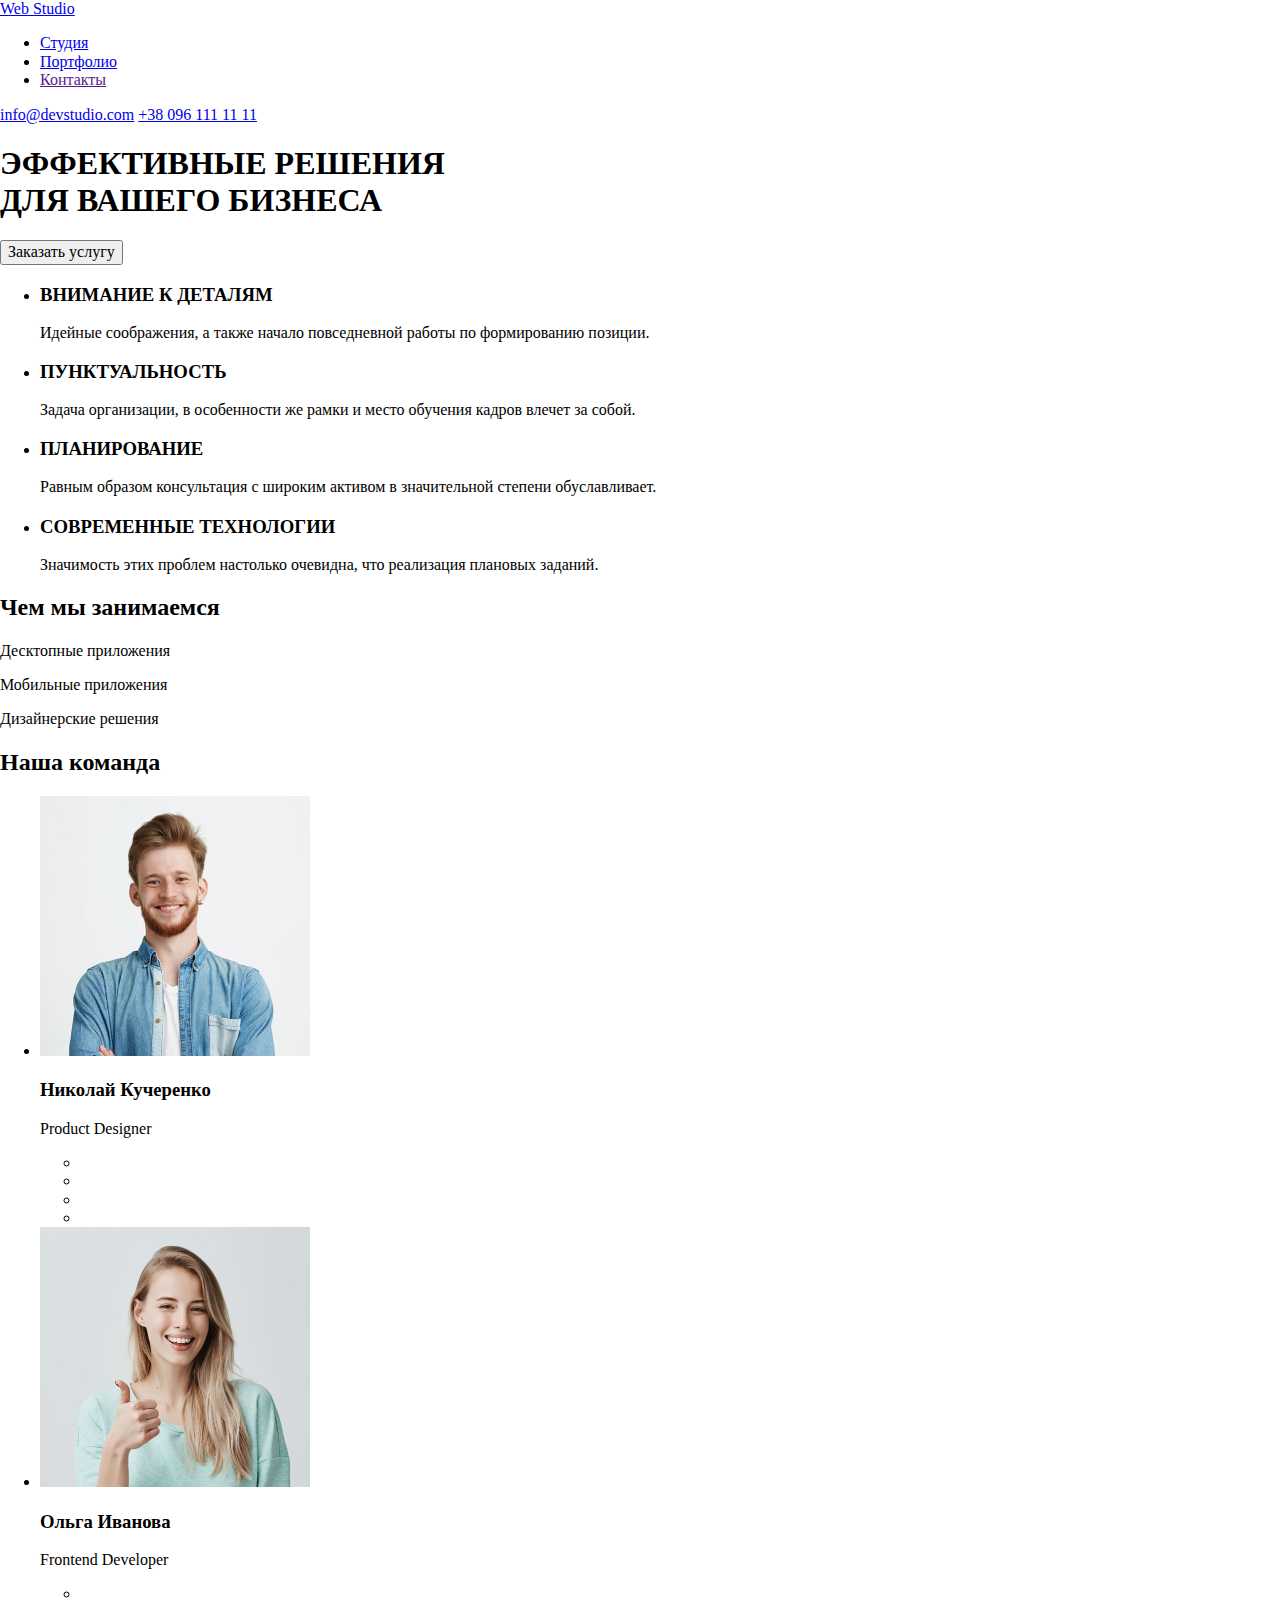
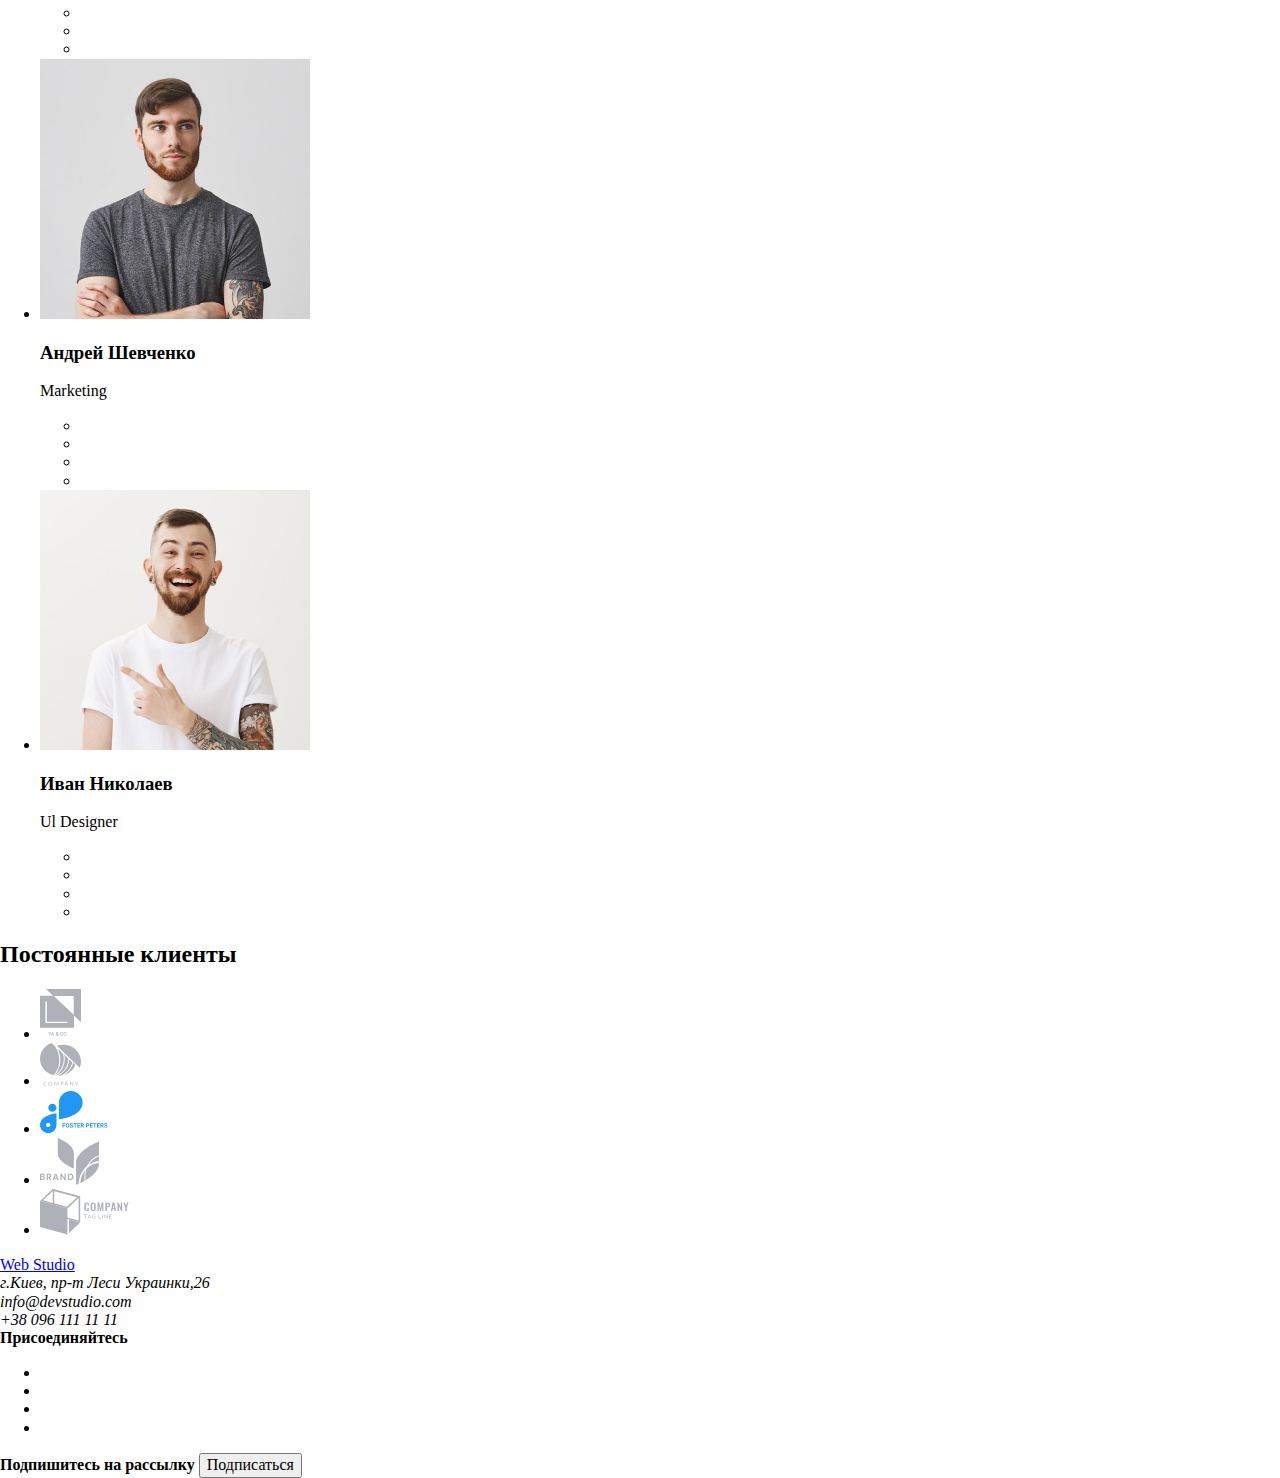
==== index.html @ 9f7f4a07 "hw3 btn" ====
<!DOCTYPE html>
<html lang="ru">
<head>
    <meta charset="UTF-8">
    <meta name="viewport" content="width=device-width, initial-scale=1.0">
    <title>Document</title>
    <link href="https://fonts.googleapis.com/css2?family=Raleway:wght@700&family=Roboto:wght@500;700;900&display=swap" rel="stylesheet">
    <link rel="stylesheet" href="./css/normalize.css">       
    <link rel="stylesheet" href="../goit-markup-hw-03/css/style.css">
</head>
<body>
    
    <!--HEADER-->
     <header class="header">
         <nav class="navigation">
         <a class="logo link" href="./index.html"><span class="web">Web</span> Studio</a>
         <ul class="site-nav-list list">
            <li class="site-nav-list-item">
                <a class="site-nav-list-item-link link" href="./index.html">Студия</a>
            </li>
            <li class="site-nav-list-item">
                <a class="site-nav-list-item-link link" href="./portfolio.html">Портфолио</a>
            </li>
            <li class="site-nav-list-item">
                <a class="site-nav-list-item-link link" href="">Контакты</a>
            </li>
         </ul>
         </nav>
        
        <div class="header-address">
            <a class="header-address-mail link" href="info@devstudio.com">info@devstudio.com</a>
            <a class="header-address-tel link" href="+380961111111">+38 096 111 11 11</a>
        </div>
     </header>


    <!--MAIN-->
    <main>

    <!--HERO-->
        <section class="hero">
          <h1 class="hero-title">ЭФФЕКТИВНЫЕ РЕШЕНИЯ<br />
             ДЛЯ ВАШЕГО БИЗНЕСА</h1>
          <button class="hero-btn">Заказать услугу</button>
        </section>
          
       <!--signs about us--> 
        <section>
            <h2 hidden></h2>
            <ul class="section list">
                <li>
                    <h3 class="section-title">ВНИМАНИЕ К ДЕТАЛЯМ</h3>
                    <p class="discription">Идейные соображения, а также начало повседневной работы по формированию позиции.</p>   
                </li>
                
                <li>
                    <h3 class="section-title">ПУНКТУАЛЬНОСТЬ</h3>
                    <p class="discription">Задача организации, в особенности же рамки и место обучения кадров влечет за собой.</p>   
                </li>

                <li>
                    <h3 class="section-title">ПЛАНИРОВАНИЕ</h3>
                    <p class="discription">Равным образом консультация с широким активом в значительной степени обуславливает.</p>   
                </li>

                <li>
                    <h3 class="section-title">СОВРЕМЕННЫЕ ТЕХНОЛОГИИ</h3>
                    <p class="discription">Значимость этих проблем настолько очевидна, что реализация плановых заданий.</p>   
                </li>
            </ul>
         </section>

         <!--What we do-->
         <section class="section-we-do">
             <h2 class="section-title-we-do"> Чем мы занимаемся </h2>
             
                 <p class="discription-we-do"> Десктопные приложения</p>
                 <p class="discription-we-do"> Мобильные приложения</p>
                 <p class="discription-we-do"> Дизайнерские решения</p>
             
         </section>

         <!--Our team-->
         <section class="our-team">
             <h2 class="section-title-our-team"> Наша команда </h2>

            <ul class="list">
                <li>
                     <img class="our-team-img" src="./image/1img.jpg" alt="Николай Кучеренко">
                     <h3 class="section-title-our-team-names"> Николай Кучеренко</h3>
                     <p class="description-our-team"> Product Designer</p>
                        <ul class="social-list">
                          <li class="social-list-items"> 
                              <a class="social-list-items-link" href="" aria-label="Instagram"></a> 
                          </li>
                          <li class="social-list-items"> 
                              <a class="social-list-items-link" href="" aria-label="Twitter icon"></a> 
                          </li>
                          <li class="social-list-items"> 
                              <a class="social-list-items-link" href="" aria-label="Facebook icon"></a> 
                          </li>
                          <li class="social-list-items"> 
                              <a class="social-list-items-link" href="" aria-label="Linkedyn icon"></a> 
                          </li>
                        </ul>
                </li>

                <li>
                     <img  class="our-team-img" src="./image/2img.jpg" alt="Ольга Иванова">
                     <h3 class="section-title-our-team-names"> Ольга Иванова </h3>
                     <p class="description-our-team"> Frontend Developer </p>
                        <ul class="social-list">
                             <li class="social-list-items"> 
                                 <a class="social-list-items-link" href="" aria-label="Instagram"></a> 
                             </li>
                             <li class="social-list-items"> 
                                 <a class="social-list-items-link" href="" aria-label="Twitter icon"></a> 
                             </li>
                             <li class="social-list-items"> 
                                 <a class="social-list-items-link" href="" aria-label="Facebook icon"></a> 
                             </li>
                             <li class="social-list-items"> 
                                 <a class="social-list-items-link" href="" aria-label="Linkedyn icon"></a> 
                             </li>
                        </ul>
                </li>

                <li>
                    <img class="our-team-img" src="./image/3img.jpg" alt="Андрей Шевченко">
                    <h3 class="section-title-our-team-names"> Андрей Шевченко</h3>
                    <p class="description-our-team"> Marketing</p>
                        <ul class="social-list">
                             <li class="social-list-items"> 
                                 <a class="social-list-items-link" href="" aria-label="Instagram"></a>
                             </li>
                             <li class="social-list-items"> 
                                 <a class="social-list-items-link" href="" aria-label="Twitter icon"></a>
                             </li>
                             <li class="social-list-items"> 
                                 <a class="social-list-items-link" href="" aria-label="Facebook icon"></a>
                             </li>
                             <li class="social-list-items"> 
                                 <a class="social-list-items-link" href="" aria-label="Linkedyn icon"></a>
                             </li>
                        </ul>
                </li>

                <li>
                     <img class="our-team-img" src="./image/4img.jpg" alt="Иван Николаев">
                     <h3 class="section-title-our-team-names"> Иван Николаев</h3>
                     <p class="description-our-team">Ul Designer</p>
                        <ul class="social-list">
                             <li class="social-list-items"> 
                                 <a class="social-list-items-link" href="" aria-label="Instagram"></a>
                             </li>
                             <li class="social-list-items"> 
                                 <a class="social-list-items-link" href="" aria-label="Twitter icon"></a>
                             </li>
                             <li class="social-list-items"> 
                                 <a class="social-list-items-link" href="" aria-label="Facebook icon"></a>
                             </li>
                             <li class="social-list-items"> 
                                <a class="social-list-items-link" href="" aria-label="Linkedyn icon"></a>
                            </li>
                        </ul>
                </li>
            </ul>
         </section>

         <!-- Regular clients-->
         <section class="regular-clients">
             <h2 class="section-title-regular-clients"> Постоянные клиенты </h2>
             <ul class="list">
                
                <li class="regular-clients-links">
                     <a href="">
                         <img class="regular-clients-links-img" src="./image/logo1.svg" alt="Ja&Co">
                     </a>
                </li>

                <li class="regular-clients-links" >
                     <a href="">
                         <img class="regular-clients-links-img" src="./image/logo3.svg" alt="Company">
                     </a>
                </li>

                <li class="regular-clients-links">
                     <a href="">
                         <img class="regular-clients-links-img" src="./image/logo4.svg" alt="Foster Peters">
                     </a>
                </li>

                <li class="regular-clients-links">
                     <a href="">
                         <img class="regular-clients-links-img" src="./image/logo5.svg" alt="Brand">
                     </a>
                </li>

                <li class="regular-clients-links">
                     <a href="">
                         <img class="regular-clients-links-img" src="./image/logo6.svg" alt="Company Tag Line">
                     </a>
                </li>

             </ul>
         </section>

    </main>


    <footer>
        <div>  
            <a class="logo link" href="./index.html">
                <span class="web">Web</span> <span class="Studio-f"> Studio </span>
            </a>
          
            <address class="contacts-footer">
                <span class="contact-address-f"> г.Киев, пр-т Леси Украинки,26<br /></span> 
                <span class="contact-mail-f">info@devstudio.com <br /></span> 
                <span class="contact-tel-f">+38 096 111 11 11</span> 
            </address>
        </div>
         

        <div>
             <b class="contacts-join-f">Присоединяйтесь</b>
             <ul>
                <li> 
                    <a href="" aria-label="Instagram"></a> 
                </li>
                <li> 
                    <a href="" aria-label="Twitter icon"></a>
                </li>
                <li> 
                    <a href="" aria-label="Facebook icon"></a>
                </li>
                <li> 
                    <a href="" aria-label="Linkedyn icon"></a>
                </li>
            </ul>
        </div>  
     
        <div>
             <b class="contact-subscribe-f">Подпишитесь на рассылку</b> 
             <button class="contact-subscribe-btn-f">Подписаться</button>
        </div>
    </footer>
    
</body>
</html>


<!--Raleway bold
 Roboto medium
 Roboto black
 Roboto bold
 Roboto regular-->
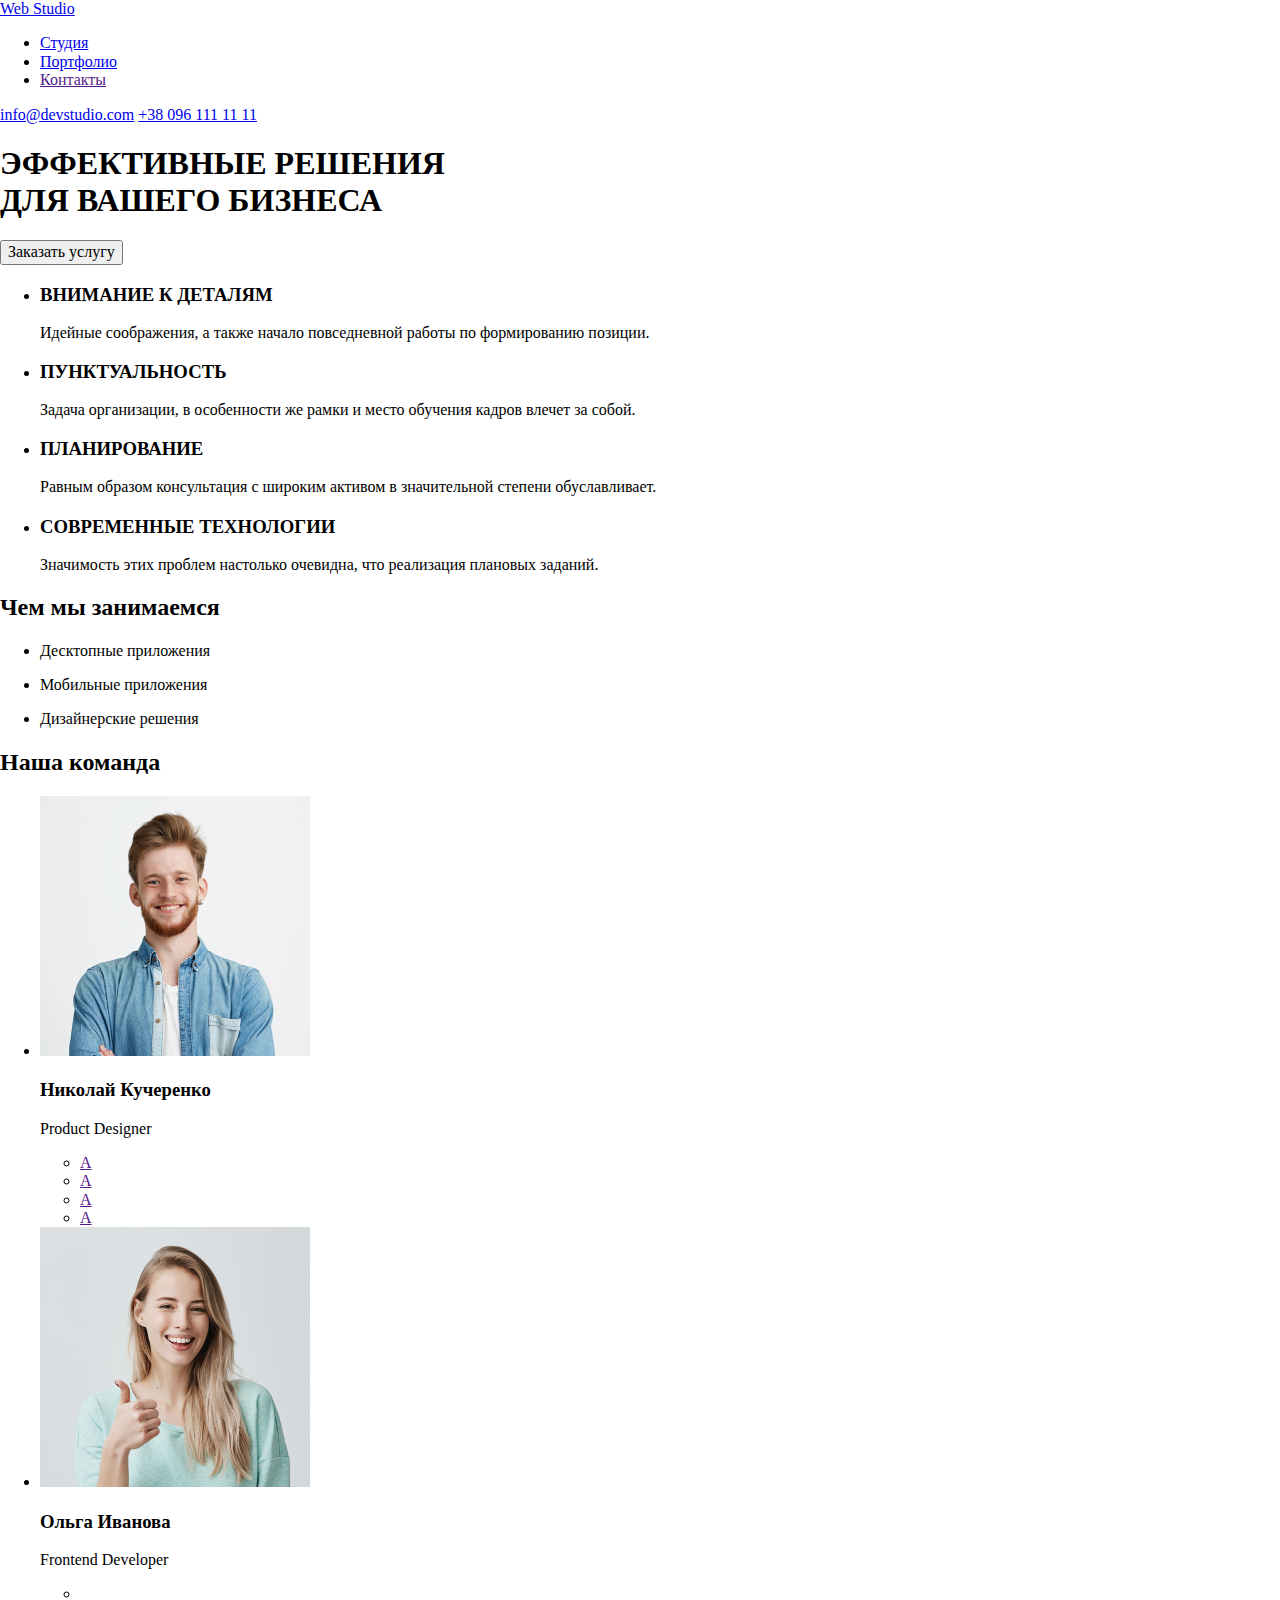
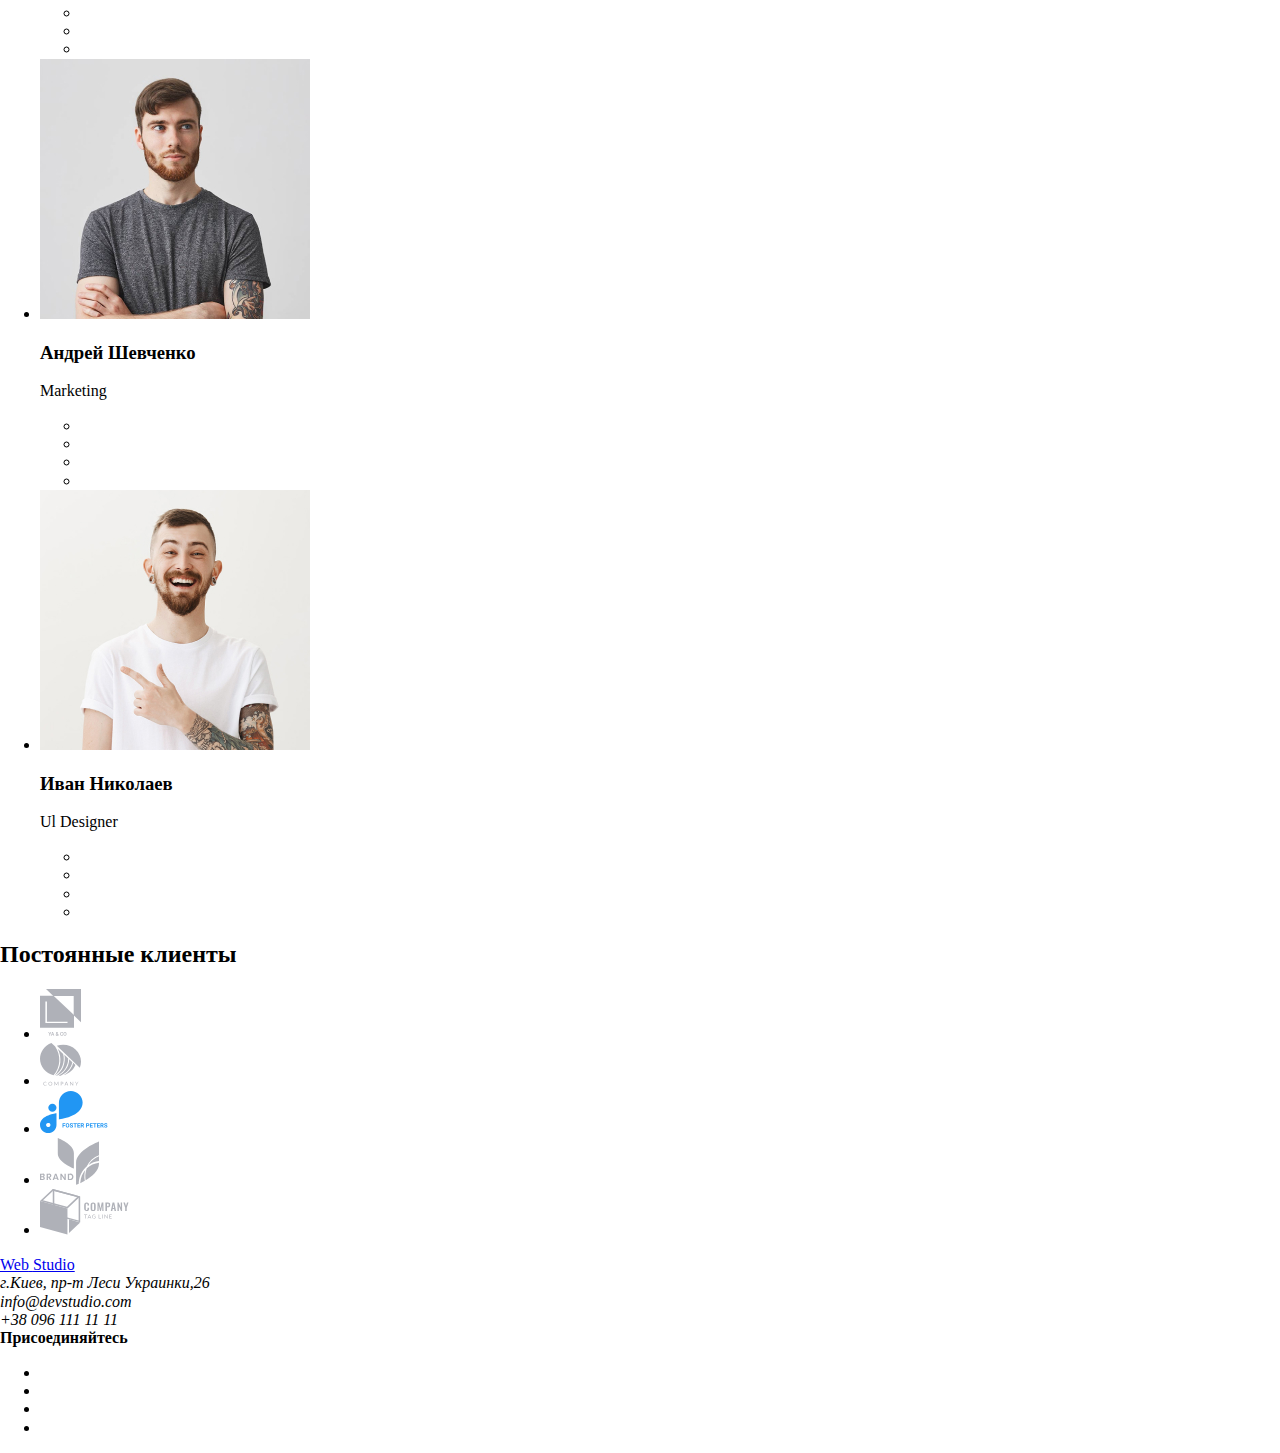
==== commit 864947f4: "hw3 1page" ====
--- a/index.html
+++ b/index.html
@@ -4,15 +4,16 @@
     <meta charset="UTF-8">
     <meta name="viewport" content="width=device-width, initial-scale=1.0">
     <title>Document</title>
-    <link href="https://fonts.googleapis.com/css2?family=Raleway:wght@700&family=Roboto:wght@500;700;900&display=swap" rel="stylesheet">
+    <link href="https://fonts.googleapis.com/css2?family=Raleway:wght@700&family=Roboto:wght@400;700&display=swap" rel="stylesheet">
     <link rel="stylesheet" href="./css/normalize.css">       
     <link rel="stylesheet" href="../goit-markup-hw-03/css/style.css">
 </head>
-<body>
+<bod>
     
     <!--HEADER-->
      <header class="header">
-         <nav class="navigation">
+     <div class="container">
+        <nav class="navigation">
          <a class="logo link" href="./index.html"><span class="web">Web</span> Studio</a>
          <ul class="site-nav-list list">
             <li class="site-nav-list-item">
@@ -31,146 +32,168 @@
             <a class="header-address-mail link" href="info@devstudio.com">info@devstudio.com</a>
             <a class="header-address-tel link" href="+380961111111">+38 096 111 11 11</a>
         </div>
+      </div>
      </header>
 
 
     <!--MAIN-->
     <main>
-
+    
     <!--HERO-->
         <section class="hero">
-          <h1 class="hero-title">ЭФФЕКТИВНЫЕ РЕШЕНИЯ<br />
-             ДЛЯ ВАШЕГО БИЗНЕСА</h1>
-          <button class="hero-btn">Заказать услугу</button>
+            <div class="container">
+                <h1 class="hero-title">ЭФФЕКТИВНЫЕ РЕШЕНИЯ<br /> ДЛЯ ВАШЕГО БИЗНЕСА</h1>
+                <button class="btn">Заказать услугу</button>
+            </div> 
         </section>
-          
+       
+
        <!--signs about us--> 
-        <section>
-            <h2 hidden></h2>
+       
+        <section class="about-us">
+            <div class="container">
+            <h2 hidden > Second title</h2>
             <ul class="section list">
-                <li>
+                <li class="section-list">
                     <h3 class="section-title">ВНИМАНИЕ К ДЕТАЛЯМ</h3>
                     <p class="discription">Идейные соображения, а также начало повседневной работы по формированию позиции.</p>   
                 </li>
                 
-                <li>
+                <li class="section-list">
                     <h3 class="section-title">ПУНКТУАЛЬНОСТЬ</h3>
                     <p class="discription">Задача организации, в особенности же рамки и место обучения кадров влечет за собой.</p>   
                 </li>
 
-                <li>
+                <li class="section-list">
                     <h3 class="section-title">ПЛАНИРОВАНИЕ</h3>
                     <p class="discription">Равным образом консультация с широким активом в значительной степени обуславливает.</p>   
                 </li>
 
-                <li>
+                <li class="section-list">
                     <h3 class="section-title">СОВРЕМЕННЫЕ ТЕХНОЛОГИИ</h3>
                     <p class="discription">Значимость этих проблем настолько очевидна, что реализация плановых заданий.</p>   
                 </li>
             </ul>
+            </div>
+        </section>
+        
+
+         <!--What we do-->
+        
+         <section class="section-we-do">
+         <div class="container">
+             <h2 class="section-title-we-do"> Чем мы занимаемся </h2>
+             <ul class="list-we-do">
+                <li class="list-we-do-items"> 
+                    <p class="discription-we-do"> Десктопные приложения</p>
+                </li>
+                <li class="list-we-do-items">
+                    <p class="discription-we-do"> Мобильные приложения</p>
+                </li>
+                <li class="list-we-do-items">
+                    <p class="discription-we-do"> Дизайнерские решения</p>
+                </li>
+            </ul>
+               
+        </div class="container">      
          </section>
-
-         <!--What we do-->
-         <section class="section-we-do">
-             <h2 class="section-title-we-do"> Чем мы занимаемся </h2>
-             
-                 <p class="discription-we-do"> Десктопные приложения</p>
-                 <p class="discription-we-do"> Мобильные приложения</p>
-                 <p class="discription-we-do"> Дизайнерские решения</p>
-             
+        
+
+         <!--Our team-->
+         
+            <section class="our-team">
+            <div class="container">
+                <h2 class="section-title-our-team"> Наша команда </h2>
+                <ul class="our-team-list list">
+                    <li class="items">
+                         <img class="our-team-img" src="./image/1img.jpg" alt="Николай Кучеренко">
+                         <h3 class="section-title-our-team-names"> Николай Кучеренко</h3>
+                         <p class="description-our-team"> Product Designer</p>
+                            <ul class="social-list">
+                              <li class="social-list-items"> 
+                                  <a class="social-list-items-link" href="" aria-label="Instagram">A</a> 
+                              </li>
+                              <li class="social-list-items"> 
+                                  <a class="social-list-items-link" href="" aria-label="Twitter icon">A</a> 
+                              </li>
+                              <li class="social-list-items"> 
+                                  <a class="social-list-items-link" href="" aria-label="Facebook icon">A</a> 
+                              </li>
+                              <li class="social-list-items"> 
+                                  <a class="social-list-items-link" href="" aria-label="Linkedyn icon">A</a> 
+                              </li>
+                            </ul>
+                    </li>
+    
+                    <li class="items">
+                         <img  class="our-team-img" src="./image/2img.jpg" alt="Ольга Иванова">
+                         <h3 class="section-title-our-team-names"> Ольга Иванова </h3>
+                         <p class="description-our-team"> Frontend Developer </p>
+                            <ul class="social-list">
+                                 <li class="social-list-items"> 
+                                     <a class="social-list-items-link" href="" aria-label="Instagram"></a> 
+                                 </li>
+                                 <li class="social-list-items"> 
+                                     <a class="social-list-items-link" href="" aria-label="Twitter icon"></a> 
+                                 </li>
+                                 <li class="social-list-items"> 
+                                     <a class="social-list-items-link" href="" aria-label="Facebook icon"></a> 
+                                 </li>
+                                 <li class="social-list-items"> 
+                                     <a class="social-list-items-link" href="" aria-label="Linkedyn icon"></a> 
+                                 </li>
+                            </ul>
+                    </li>
+    
+                    <li class="items">
+                        <img class="our-team-img" src="./image/3img.jpg" alt="Андрей Шевченко">
+                        <h3 class="section-title-our-team-names"> Андрей Шевченко</h3>
+                        <p class="description-our-team"> Marketing</p>
+                            <ul class="social-list">
+                                 <li class="social-list-items"> 
+                                     <a class="social-list-items-link" href="" aria-label="Instagram"></a>
+                                 </li>
+                                 <li class="social-list-items"> 
+                                     <a class="social-list-items-link" href="" aria-label="Twitter icon"></a>
+                                 </li>
+                                 <li class="social-list-items"> 
+                                     <a class="social-list-items-link" href="" aria-label="Facebook icon"></a>
+                                 </li>
+                                 <li class="social-list-items"> 
+                                     <a class="social-list-items-link" href="" aria-label="Linkedyn icon"></a>
+                                 </li>
+                            </ul>
+                    </li>
+    
+                    <li class="items">
+                         <img class="our-team-img" src="./image/4img.jpg" alt="Иван Николаев">
+                         <h3 class="section-title-our-team-names"> Иван Николаев</h3>
+                         <p class="description-our-team">Ul Designer</p>
+                            <ul class="social-list">
+                                 <li class="social-list-items"> 
+                                     <a class="social-list-items-link" href="" aria-label="Instagram"></a>
+                                 </li>
+                                 <li class="social-list-items"> 
+                                     <a class="social-list-items-link" href="" aria-label="Twitter icon"></a>
+                                 </li>
+                                 <li class="social-list-items"> 
+                                     <a class="social-list-items-link" href="" aria-label="Facebook icon"></a>
+                                 </li>
+                                 <li class="social-list-items"> 
+                                    <a class="social-list-items-link" href="" aria-label="Linkedyn icon"></a>
+                                </li>
+                            </ul>
+                    </li>
+                </ul>
+            </div>
          </section>
-
-         <!--Our team-->
-         <section class="our-team">
-             <h2 class="section-title-our-team"> Наша команда </h2>
-
-            <ul class="list">
-                <li>
-                     <img class="our-team-img" src="./image/1img.jpg" alt="Николай Кучеренко">
-                     <h3 class="section-title-our-team-names"> Николай Кучеренко</h3>
-                     <p class="description-our-team"> Product Designer</p>
-                        <ul class="social-list">
-                          <li class="social-list-items"> 
-                              <a class="social-list-items-link" href="" aria-label="Instagram"></a> 
-                          </li>
-                          <li class="social-list-items"> 
-                              <a class="social-list-items-link" href="" aria-label="Twitter icon"></a> 
-                          </li>
-                          <li class="social-list-items"> 
-                              <a class="social-list-items-link" href="" aria-label="Facebook icon"></a> 
-                          </li>
-                          <li class="social-list-items"> 
-                              <a class="social-list-items-link" href="" aria-label="Linkedyn icon"></a> 
-                          </li>
-                        </ul>
-                </li>
-
-                <li>
-                     <img  class="our-team-img" src="./image/2img.jpg" alt="Ольга Иванова">
-                     <h3 class="section-title-our-team-names"> Ольга Иванова </h3>
-                     <p class="description-our-team"> Frontend Developer </p>
-                        <ul class="social-list">
-                             <li class="social-list-items"> 
-                                 <a class="social-list-items-link" href="" aria-label="Instagram"></a> 
-                             </li>
-                             <li class="social-list-items"> 
-                                 <a class="social-list-items-link" href="" aria-label="Twitter icon"></a> 
-                             </li>
-                             <li class="social-list-items"> 
-                                 <a class="social-list-items-link" href="" aria-label="Facebook icon"></a> 
-                             </li>
-                             <li class="social-list-items"> 
-                                 <a class="social-list-items-link" href="" aria-label="Linkedyn icon"></a> 
-                             </li>
-                        </ul>
-                </li>
-
-                <li>
-                    <img class="our-team-img" src="./image/3img.jpg" alt="Андрей Шевченко">
-                    <h3 class="section-title-our-team-names"> Андрей Шевченко</h3>
-                    <p class="description-our-team"> Marketing</p>
-                        <ul class="social-list">
-                             <li class="social-list-items"> 
-                                 <a class="social-list-items-link" href="" aria-label="Instagram"></a>
-                             </li>
-                             <li class="social-list-items"> 
-                                 <a class="social-list-items-link" href="" aria-label="Twitter icon"></a>
-                             </li>
-                             <li class="social-list-items"> 
-                                 <a class="social-list-items-link" href="" aria-label="Facebook icon"></a>
-                             </li>
-                             <li class="social-list-items"> 
-                                 <a class="social-list-items-link" href="" aria-label="Linkedyn icon"></a>
-                             </li>
-                        </ul>
-                </li>
-
-                <li>
-                     <img class="our-team-img" src="./image/4img.jpg" alt="Иван Николаев">
-                     <h3 class="section-title-our-team-names"> Иван Николаев</h3>
-                     <p class="description-our-team">Ul Designer</p>
-                        <ul class="social-list">
-                             <li class="social-list-items"> 
-                                 <a class="social-list-items-link" href="" aria-label="Instagram"></a>
-                             </li>
-                             <li class="social-list-items"> 
-                                 <a class="social-list-items-link" href="" aria-label="Twitter icon"></a>
-                             </li>
-                             <li class="social-list-items"> 
-                                 <a class="social-list-items-link" href="" aria-label="Facebook icon"></a>
-                             </li>
-                             <li class="social-list-items"> 
-                                <a class="social-list-items-link" href="" aria-label="Linkedyn icon"></a>
-                            </li>
-                        </ul>
-                </li>
-            </ul>
-         </section>
+       
 
          <!-- Regular clients-->
          <section class="regular-clients">
+             <div class="container">
              <h2 class="section-title-regular-clients"> Постоянные клиенты </h2>
-             <ul class="list">
+             <ul class=" list">
                 
                 <li class="regular-clients-links">
                      <a href="">
@@ -203,13 +226,16 @@
                 </li>
 
              </ul>
+            </div>
          </section>
-
+         
     </main>
 
 
     <footer>
-        <div>  
+    <div class="container">
+        <div class="footer">
+        <div class="footer1" >  
             <a class="logo link" href="./index.html">
                 <span class="web">Web</span> <span class="Studio-f"> Studio </span>
             </a>
@@ -222,9 +248,9 @@
         </div>
          
 
-        <div>
+        <div class="wrapper-f">
              <b class="contacts-join-f">Присоединяйтесь</b>
-             <ul>
+             <ul class="items">
                 <li> 
                     <a href="" aria-label="Instagram"></a> 
                 </li>
@@ -240,9 +266,11 @@
             </ul>
         </div>  
      
-        <div>
+        <div hidden>
              <b class="contact-subscribe-f">Подпишитесь на рассылку</b> 
-             <button class="contact-subscribe-btn-f">Подписаться</button>
+             <button class="btn footer">Подписаться</button>
+        </div>
+        </div>
         </div>
     </footer>
     
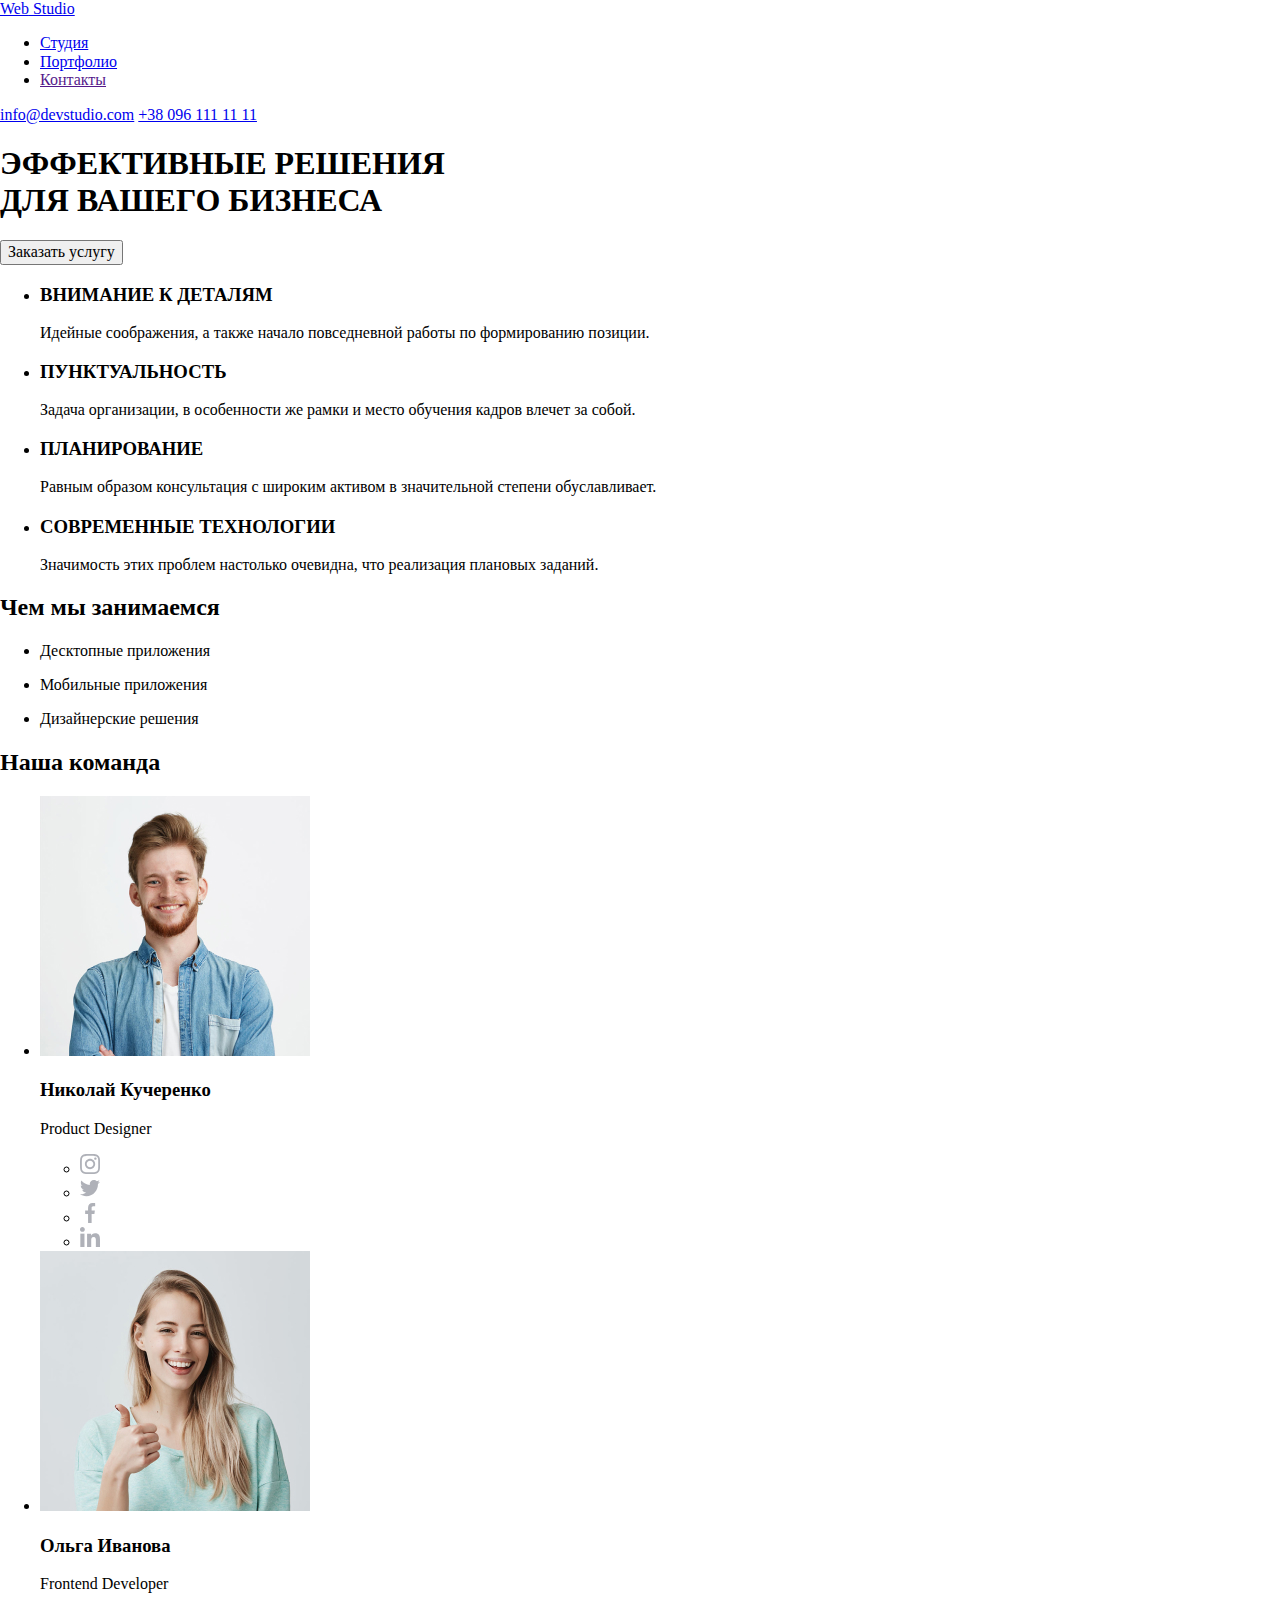
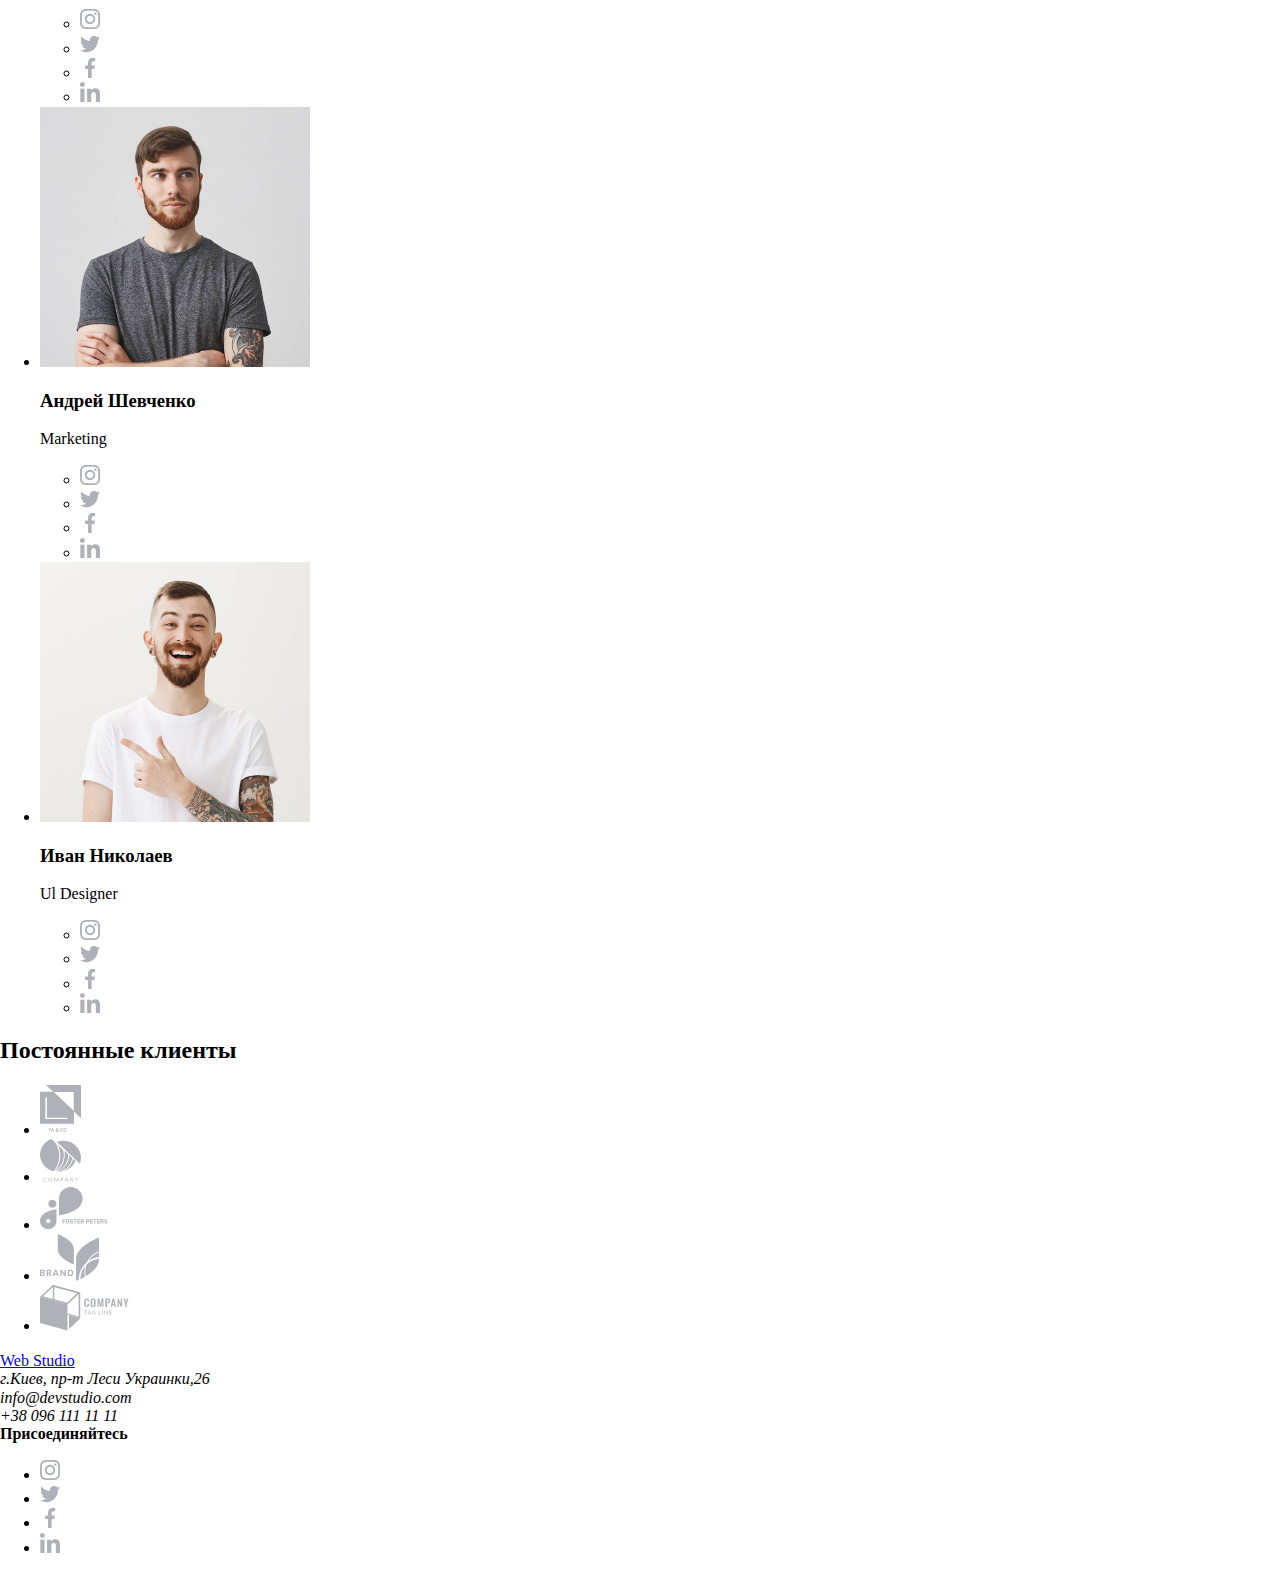
==== commit 5aa54ab7: "hw1307" ====
--- a/index.html
+++ b/index.html
@@ -4,7 +4,7 @@
     <meta charset="UTF-8">
     <meta name="viewport" content="width=device-width, initial-scale=1.0">
     <title>Document</title>
-    <link href="https://fonts.googleapis.com/css2?family=Raleway:wght@700&family=Roboto:wght@400;700&display=swap" rel="stylesheet">
+    <link href="https://fonts.googleapis.com/css2?family=Raleway:wght@700&family=Roboto:wght@400;500;700;900&display=swap" rel="stylesheet">
     <link rel="stylesheet" href="./css/normalize.css">       
     <link rel="stylesheet" href="../goit-markup-hw-03/css/style.css">
 </head>
@@ -14,18 +14,18 @@
      <header class="header">
      <div class="container">
         <nav class="navigation">
-         <a class="logo link" href="./index.html"><span class="web">Web</span> Studio</a>
-         <ul class="site-nav-list list">
-            <li class="site-nav-list-item">
-                <a class="site-nav-list-item-link link" href="./index.html">Студия</a>
-            </li>
-            <li class="site-nav-list-item">
-                <a class="site-nav-list-item-link link" href="./portfolio.html">Портфолио</a>
-            </li>
-            <li class="site-nav-list-item">
-                <a class="site-nav-list-item-link link" href="">Контакты</a>
-            </li>
-         </ul>
+            <a class="logo link" href="./index.html"><span class="web">Web</span> Studio</a>
+            <ul class="site-nav-list list">
+               <li class="site-nav-list-item">
+                   <a class="site-nav-list-item-link link" href="./index.html">Студия</a>
+               </li>
+               <li class="site-nav-list-item">
+                   <a class="site-nav-list-item-link link" href="./portfolio.html">Портфолио</a>
+               </li>
+               <li class="site-nav-list-item">
+                   <a class="site-nav-list-item-link link" href="">Контакты</a>
+               </li>
+            </ul>
          </nav>
         
         <div class="header-address">
@@ -38,7 +38,6 @@
 
     <!--MAIN-->
     <main>
-    
     <!--HERO-->
         <section class="hero">
             <div class="container">
@@ -80,8 +79,8 @@
 
          <!--What we do-->
         
-         <section class="section-we-do">
-         <div class="container">
+        <section class="section-we-do">
+        <div class="container">
              <h2 class="section-title-we-do"> Чем мы занимаемся </h2>
              <ul class="list-we-do">
                 <li class="list-we-do-items"> 
@@ -96,12 +95,12 @@
             </ul>
                
         </div class="container">      
-         </section>
+        </section>
         
 
          <!--Our team-->
          
-            <section class="our-team">
+        <section class="our-team">
             <div class="container">
                 <h2 class="section-title-our-team"> Наша команда </h2>
                 <ul class="our-team-list list">
@@ -109,159 +108,158 @@
                          <img class="our-team-img" src="./image/1img.jpg" alt="Николай Кучеренко">
                          <h3 class="section-title-our-team-names"> Николай Кучеренко</h3>
                          <p class="description-our-team"> Product Designer</p>
-                            <ul class="social-list">
-                              <li class="social-list-items"> 
-                                  <a class="social-list-items-link" href="" aria-label="Instagram">A</a> 
-                              </li>
-                              <li class="social-list-items"> 
-                                  <a class="social-list-items-link" href="" aria-label="Twitter icon">A</a> 
-                              </li>
-                              <li class="social-list-items"> 
-                                  <a class="social-list-items-link" href="" aria-label="Facebook icon">A</a> 
-                              </li>
-                              <li class="social-list-items"> 
-                                  <a class="social-list-items-link" href="" aria-label="Linkedyn icon">A</a> 
-                              </li>
-                            </ul>
+                         <ul class="social-list">
+                            <li class="social-list-items list"> 
+                                <img class="social-list-items-link" src="./image/instagram2.svg" aria-label="Twitter icon" alt="Инстаграм"> 
+                            </li>
+                            <li class="social-list-items list"> 
+                                <img class="social-list-items-link" src="./image/twitter1.svg" aria-label="Twitter icon"></a> 
+                            </li>
+                            <li class="social-list-items list"> 
+                                <img class="social-list-items-link" src="./image/facebook1.svg" aria-label="Facebook icon"></a> 
+                            </li>
+                            <li class="social-list-items list"> 
+                                <img class="social-list-items-link" src="./image/linkedin1.svg" aria-label="Linkedyn icon"></a> 
+                            </li>
+                        </ul>
                     </li>
     
                     <li class="items">
                          <img  class="our-team-img" src="./image/2img.jpg" alt="Ольга Иванова">
                          <h3 class="section-title-our-team-names"> Ольга Иванова </h3>
                          <p class="description-our-team"> Frontend Developer </p>
-                            <ul class="social-list">
-                                 <li class="social-list-items"> 
-                                     <a class="social-list-items-link" href="" aria-label="Instagram"></a> 
-                                 </li>
-                                 <li class="social-list-items"> 
-                                     <a class="social-list-items-link" href="" aria-label="Twitter icon"></a> 
-                                 </li>
-                                 <li class="social-list-items"> 
-                                     <a class="social-list-items-link" href="" aria-label="Facebook icon"></a> 
-                                 </li>
-                                 <li class="social-list-items"> 
-                                     <a class="social-list-items-link" href="" aria-label="Linkedyn icon"></a> 
-                                 </li>
-                            </ul>
+                         <ul class="social-list">
+                            <li class="social-list-items list"> 
+                                <img class="social-list-items-link" src="./image/instagram2.svg" aria-label="Twitter icon" alt="Инстаграм"> 
+                            </li>
+                            <li class="social-list-items list"> 
+                                <img class="social-list-items-link" src="./image/twitter1.svg" aria-label="Twitter icon"></a> 
+                            </li>
+                            <li class="social-list-items list"> 
+                                <img class="social-list-items-link" src="./image/facebook1.svg" aria-label="Facebook icon"></a> 
+                            </li>
+                            <li class="social-list-items list"> 
+                                <img class="social-list-items-link" src="./image/linkedin1.svg" aria-label="Linkedyn icon"></a> 
+                            </li>
+                         </ul>
                     </li>
     
                     <li class="items">
                         <img class="our-team-img" src="./image/3img.jpg" alt="Андрей Шевченко">
                         <h3 class="section-title-our-team-names"> Андрей Шевченко</h3>
                         <p class="description-our-team"> Marketing</p>
-                            <ul class="social-list">
-                                 <li class="social-list-items"> 
-                                     <a class="social-list-items-link" href="" aria-label="Instagram"></a>
-                                 </li>
-                                 <li class="social-list-items"> 
-                                     <a class="social-list-items-link" href="" aria-label="Twitter icon"></a>
-                                 </li>
-                                 <li class="social-list-items"> 
-                                     <a class="social-list-items-link" href="" aria-label="Facebook icon"></a>
-                                 </li>
-                                 <li class="social-list-items"> 
-                                     <a class="social-list-items-link" href="" aria-label="Linkedyn icon"></a>
-                                 </li>
-                            </ul>
+                        <ul class="social-list">
+                            <li class="social-list-items list"> 
+                                <img class="social-list-items-link" src="./image/instagram2.svg" aria-label="Twitter icon" alt="Инстаграм"> 
+                            </li>
+                            <li class="social-list-items list"> 
+                                <img class="social-list-items-link" src="./image/twitter1.svg" aria-label="Twitter icon"></a> 
+                            </li>
+                            <li class="social-list-items list"> 
+                                <img class="social-list-items-link" src="./image/facebook1.svg" aria-label="Facebook icon"></a> 
+                            </li>
+                            <li class="social-list-items list"> 
+                                <img class="social-list-items-link" src="./image/linkedin1.svg" aria-label="Linkedyn icon"></a> 
+                            </li>
+                        </ul>
                     </li>
     
                     <li class="items">
                          <img class="our-team-img" src="./image/4img.jpg" alt="Иван Николаев">
                          <h3 class="section-title-our-team-names"> Иван Николаев</h3>
                          <p class="description-our-team">Ul Designer</p>
-                            <ul class="social-list">
-                                 <li class="social-list-items"> 
-                                     <a class="social-list-items-link" href="" aria-label="Instagram"></a>
-                                 </li>
-                                 <li class="social-list-items"> 
-                                     <a class="social-list-items-link" href="" aria-label="Twitter icon"></a>
-                                 </li>
-                                 <li class="social-list-items"> 
-                                     <a class="social-list-items-link" href="" aria-label="Facebook icon"></a>
-                                 </li>
-                                 <li class="social-list-items"> 
-                                    <a class="social-list-items-link" href="" aria-label="Linkedyn icon"></a>
-                                </li>
-                            </ul>
+                         <ul class="social-list">
+                            <li class="social-list-items list"> 
+                                <img class="social-list-items-link" src="./image/instagram2.svg" aria-label="Twitter icon" alt="Инстаграм"> 
+                            </li>
+                            <li class="social-list-items list"> 
+                                <img class="social-list-items-link" src="./image/twitter1.svg" aria-label="Twitter icon"></a> 
+                            </li>
+                            <li class="social-list-items list"> 
+                                <img class="social-list-items-link" src="./image/facebook1.svg" aria-label="Facebook icon"></a> 
+                            </li>
+                            <li class="social-list-items list"> 
+                                <img class="social-list-items-link" src="./image/linkedin1.svg" aria-label="Linkedyn icon"></a> 
+                            </li>
+                         </ul>
                     </li>
                 </ul>
             </div>
-         </section>
+        </section>
        
 
          <!-- Regular clients-->
-         <section class="regular-clients">
+        <section class="regular-clients">
              <div class="container">
-             <h2 class="section-title-regular-clients"> Постоянные клиенты </h2>
-             <ul class=" list">
-                
-                <li class="regular-clients-links">
-                     <a href="">
-                         <img class="regular-clients-links-img" src="./image/logo1.svg" alt="Ja&Co">
-                     </a>
-                </li>
-
-                <li class="regular-clients-links" >
-                     <a href="">
-                         <img class="regular-clients-links-img" src="./image/logo3.svg" alt="Company">
-                     </a>
-                </li>
-
-                <li class="regular-clients-links">
-                     <a href="">
-                         <img class="regular-clients-links-img" src="./image/logo4.svg" alt="Foster Peters">
-                     </a>
-                </li>
-
-                <li class="regular-clients-links">
-                     <a href="">
-                         <img class="regular-clients-links-img" src="./image/logo5.svg" alt="Brand">
-                     </a>
-                </li>
-
-                <li class="regular-clients-links">
-                     <a href="">
-                         <img class="regular-clients-links-img" src="./image/logo6.svg" alt="Company Tag Line">
-                     </a>
-                </li>
-
-             </ul>
+                <h2 class="section-title-regular-clients"> Постоянные клиенты </h2>
+                <ul class=" list">
+                    <li class="regular-clients-links">
+                        <a class="ref" href="">
+                            <img class="regular-clients-links-img" src="./image/logo1.svg" alt="Ja&Co">
+                        </a>
+                   </li>
+   
+                   <li class="regular-clients-links" >
+                        <a href="">
+                            <img class="regular-clients-links-img" src="./image/logo3.svg" alt="Company">
+                        </a>
+                   </li>
+   
+                   <li class="regular-clients-links">
+                        <a href="">
+                            <img class="regular-clients-links-img" src="./image/logo4.svg" alt="Foster Peters">
+                        </a>
+                   </li>
+   
+                   <li class="regular-clients-links">
+                        <a href="">
+                            <img class="regular-clients-links-img" src="./image/logo5.svg" alt="Brand">
+                        </a>
+                   </li>
+   
+                   <li class="regular-clients-links">
+                        <a href="">
+                            <img class="regular-clients-links-img" src="./image/logo6.svg" alt="Company Tag Line">
+                        </a>
+                   </li>
+             
+                </ul>
             </div>
-         </section>
+        </section>
          
     </main>
 
 
     <footer>
-    <div class="container">
-        <div class="footer">
-        <div class="footer1" >  
-            <a class="logo link" href="./index.html">
-                <span class="web">Web</span> <span class="Studio-f"> Studio </span>
-            </a>
-          
-            <address class="contacts-footer">
-                <span class="contact-address-f"> г.Киев, пр-т Леси Украинки,26<br /></span> 
-                <span class="contact-mail-f">info@devstudio.com <br /></span> 
-                <span class="contact-tel-f">+38 096 111 11 11</span> 
-            </address>
+        <div class="container">
+            <div class="footer">
+                <div class="footer1" >  
+                    <a class="logo link" href="./index.html">
+                        <span class="web">Web</span> <span class="Studio-f"> Studio </span>
+                    </a>
+                  
+                    <address class="contacts-footer">
+                        <span class="contact-address-f"> г.Киев, пр-т Леси Украинки,26<br /></span> 
+                        <span class="contact-mail-f">info@devstudio.com <br /></span> 
+                        <span class="contact-tel-f">+38 096 111 11 11</span> 
+                    </address>
         </div>
          
 
         <div class="wrapper-f">
              <b class="contacts-join-f">Присоединяйтесь</b>
              <ul class="items">
-                <li> 
-                    <a href="" aria-label="Instagram"></a> 
-                </li>
-                <li> 
-                    <a href="" aria-label="Twitter icon"></a>
-                </li>
-                <li> 
-                    <a href="" aria-label="Facebook icon"></a>
-                </li>
-                <li> 
-                    <a href="" aria-label="Linkedyn icon"></a>
+                <li class="social-list-items list"> 
+                    <img class="social-list-items-link" src="./image/instagram2.svg" aria-label="Twitter icon" alt="Инстаграм"> 
+                </li>
+                <li class="social-list-items list"> 
+                    <img class="social-list-items-link" src="./image/twitter1.svg" aria-label="Twitter icon"></a> 
+                </li>
+                <li class="social-list-items list"> 
+                    <img class="social-list-items-link" src="./image/facebook1.svg" aria-label="Facebook icon"></a> 
+                </li>
+                <li class="social-list-items list"> 
+                    <img class="social-list-items-link" src="./image/linkedin1.svg" aria-label="Linkedyn icon"></a> 
                 </li>
             </ul>
         </div>  
